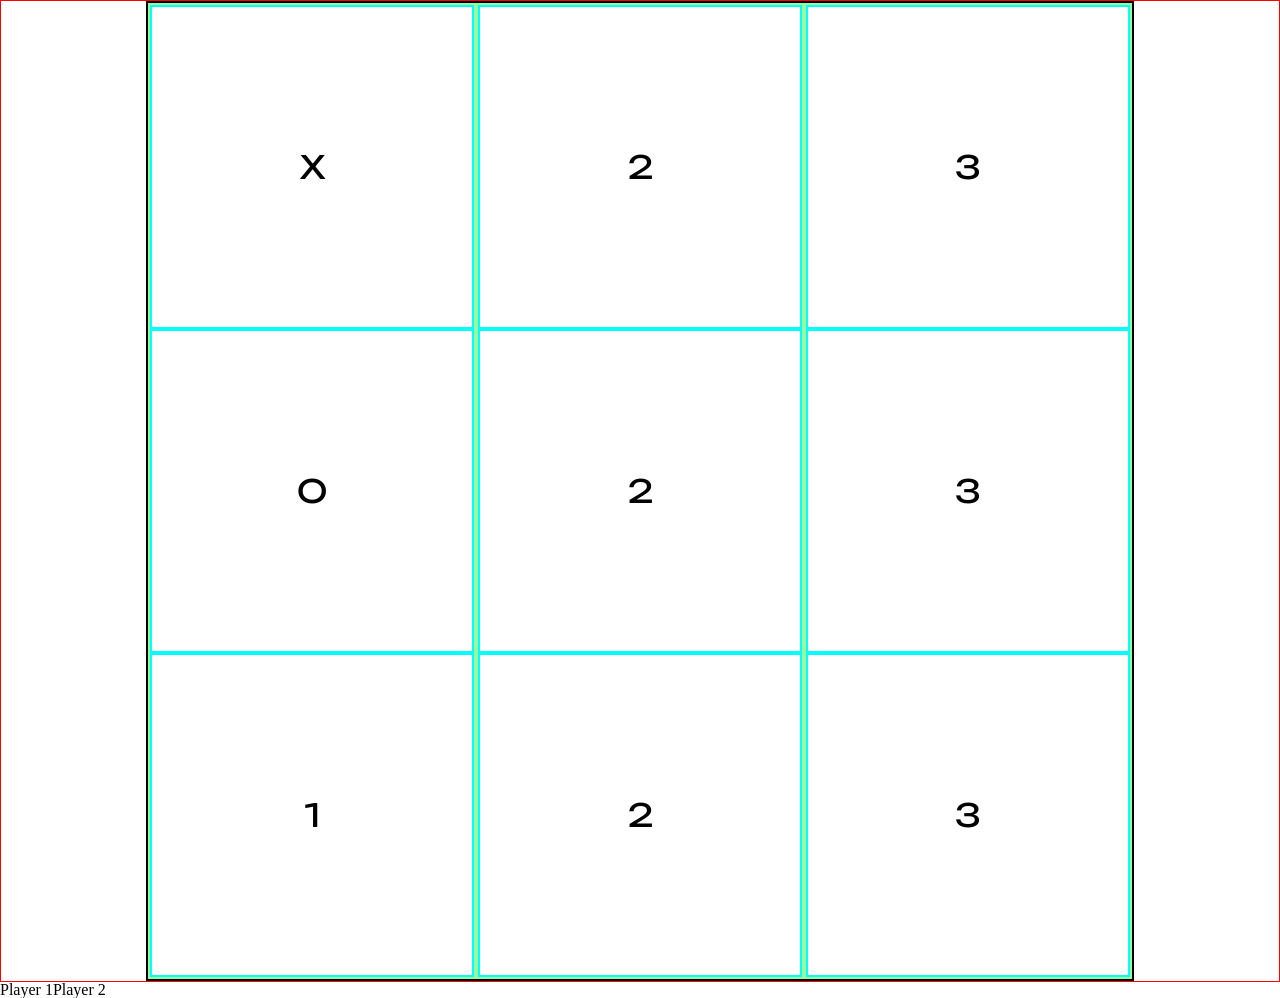
==== index.html @ f2a59a57 "Create static board" ====
<!DOCTYPE html>
<html lang="en">
  <head>
    <meta charset="UTF-8" />
    <meta http-equiv="X-UA-Compatible" content="IE=edge" />
    <meta name="viewport" content="width=device-width, initial-scale=1.0" />
    <link rel="stylesheet" href="style.css" />
    <title>Tic-Tac-Toe</title>
  </head>
  <body>
    <div class="container">      
      <div class="board">
        <div class="column">
          <span class="square">X</span>
          <span class="square">O</span>
          <span class="square">1</span>
        </div>
        <div class="column">
          <span class="square">2</span>
          <span class="square">2</span>
          <span class="square">2</span>
        </div>
        <div class="column">
          <span class="square">3</span>
          <span class="square">3</span>
          <span class="square">3</span>
        </div>
      </div>
    </div>
    <div class="score">
      <div class="score-left">
        <span>Player 1</span>
      </div>
      <div class="score-rigth">
        <span>Player 2</span>
      </div>
    </div>
  </body>
</html>
---- style.css ----
@import url("https://fonts.googleapis.com/css2?family=Unbounded&display=swap");

html, body, div, span, applet, object, iframe,
h1, h2, h3, h4, h5, h6, p, blockquote, pre,
a, abbr, acronym, address, big, cite, code,
del, dfn, em, img, ins, kbd, q, s, samp,
small, strike, strong, sub, sup, tt, var,
b, u, i, center,
dl, dt, dd, ol, ul, li,
fieldset, form, label, legend,
table, caption, tbody, tfoot, thead, tr, th, td,
article, aside, canvas, details, embed, 
figure, figcaption, footer, header, hgroup, 
menu, nav, output, ruby, section, summary,
time, mark, audio, video {
	margin: 0;
	padding: 0;
	border: 0;
	font-size: 100%;
	font: inherit;
	vertical-align: baseline;
}
/* HTML5 display-role reset for older browsers */
article, aside, details, figcaption, figure, 
footer, header, hgroup, menu, nav, section {
	display: block;
}
body {
	line-height: 1;
}
ol, ul {
	list-style: none;
}
blockquote, q {
	quotes: none;
}
blockquote:before, blockquote:after,
q:before, q:after {
	content: '';
	content: none;
}
table {
	border-collapse: collapse;
	border-spacing: 0;
}

/**********/

html, body {margin: 0; padding: 0; overflow-x:hidden;
}

.container {
  border: 1px solid red;
  display: flex;
  justify-content: center;
  align-items: center;
} 

.board {
  display: flex;
  border: 2px solid black;  
  font-family: "Unbounded";
  font-size: 2em;
}

.column{
  display: flex;
  flex-direction: column;
  justify-content: space-between;
  border: 2px solid palegreen;
}

.square {
  display: flex;  
  border: 2px solid aqua;
  width: 25vw;
  height: 25vw;
  justify-content: center;
  align-items: center;
}

.score {
  display: flex;
  
}
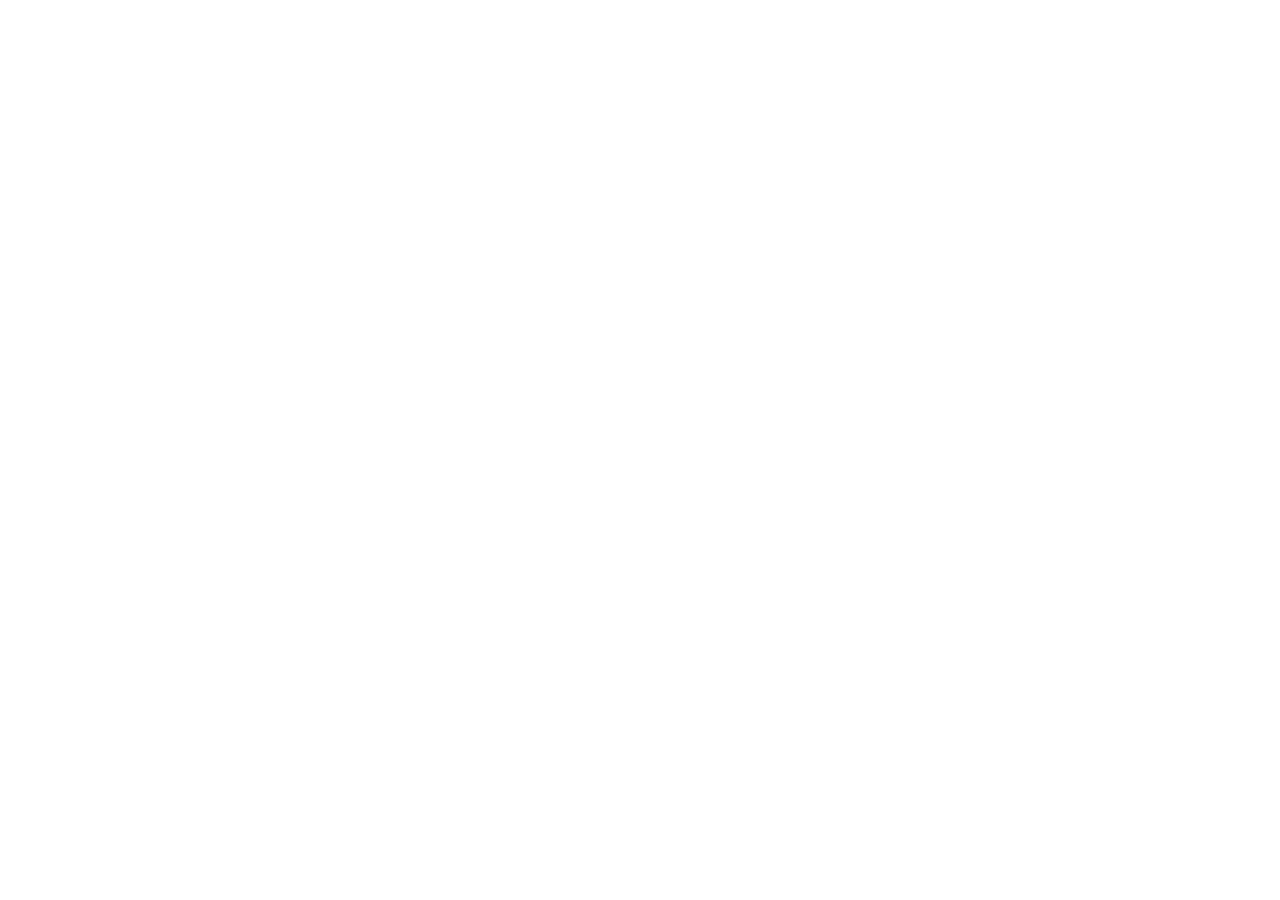
==== commit be6dbc07: "Finish static html of the game" ====
--- a/index.html
+++ b/index.html
@@ -1,39 +1,14 @@
 <!DOCTYPE html>
 <html lang="en">
-  <head>
-    <meta charset="UTF-8" />
-    <meta http-equiv="X-UA-Compatible" content="IE=edge" />
-    <meta name="viewport" content="width=device-width, initial-scale=1.0" />
-    <link rel="stylesheet" href="style.css" />
+<head>
+    <meta charset="UTF-8">
+    <meta http-equiv="X-UA-Compatible" content="IE=edge">
+    <meta name="viewport" content="width=device-width, initial-scale=1.0">
     <title>Tic-Tac-Toe</title>
-  </head>
-  <body>
-    <div class="container">      
-      <div class="board">
-        <div class="column">
-          <span class="square">X</span>
-          <span class="square">O</span>
-          <span class="square">1</span>
-        </div>
-        <div class="column">
-          <span class="square">2</span>
-          <span class="square">2</span>
-          <span class="square">2</span>
-        </div>
-        <div class="column">
-          <span class="square">3</span>
-          <span class="square">3</span>
-          <span class="square">3</span>
-        </div>
-      </div>
-    </div>
-    <div class="score">
-      <div class="score-left">
-        <span>Player 1</span>
-      </div>
-      <div class="score-rigth">
-        <span>Player 2</span>
-      </div>
-    </div>
-  </body>
-</html>
+</head>
+<body>
+    <div class="container">
+        
+    </div>    
+</body>
+</html>
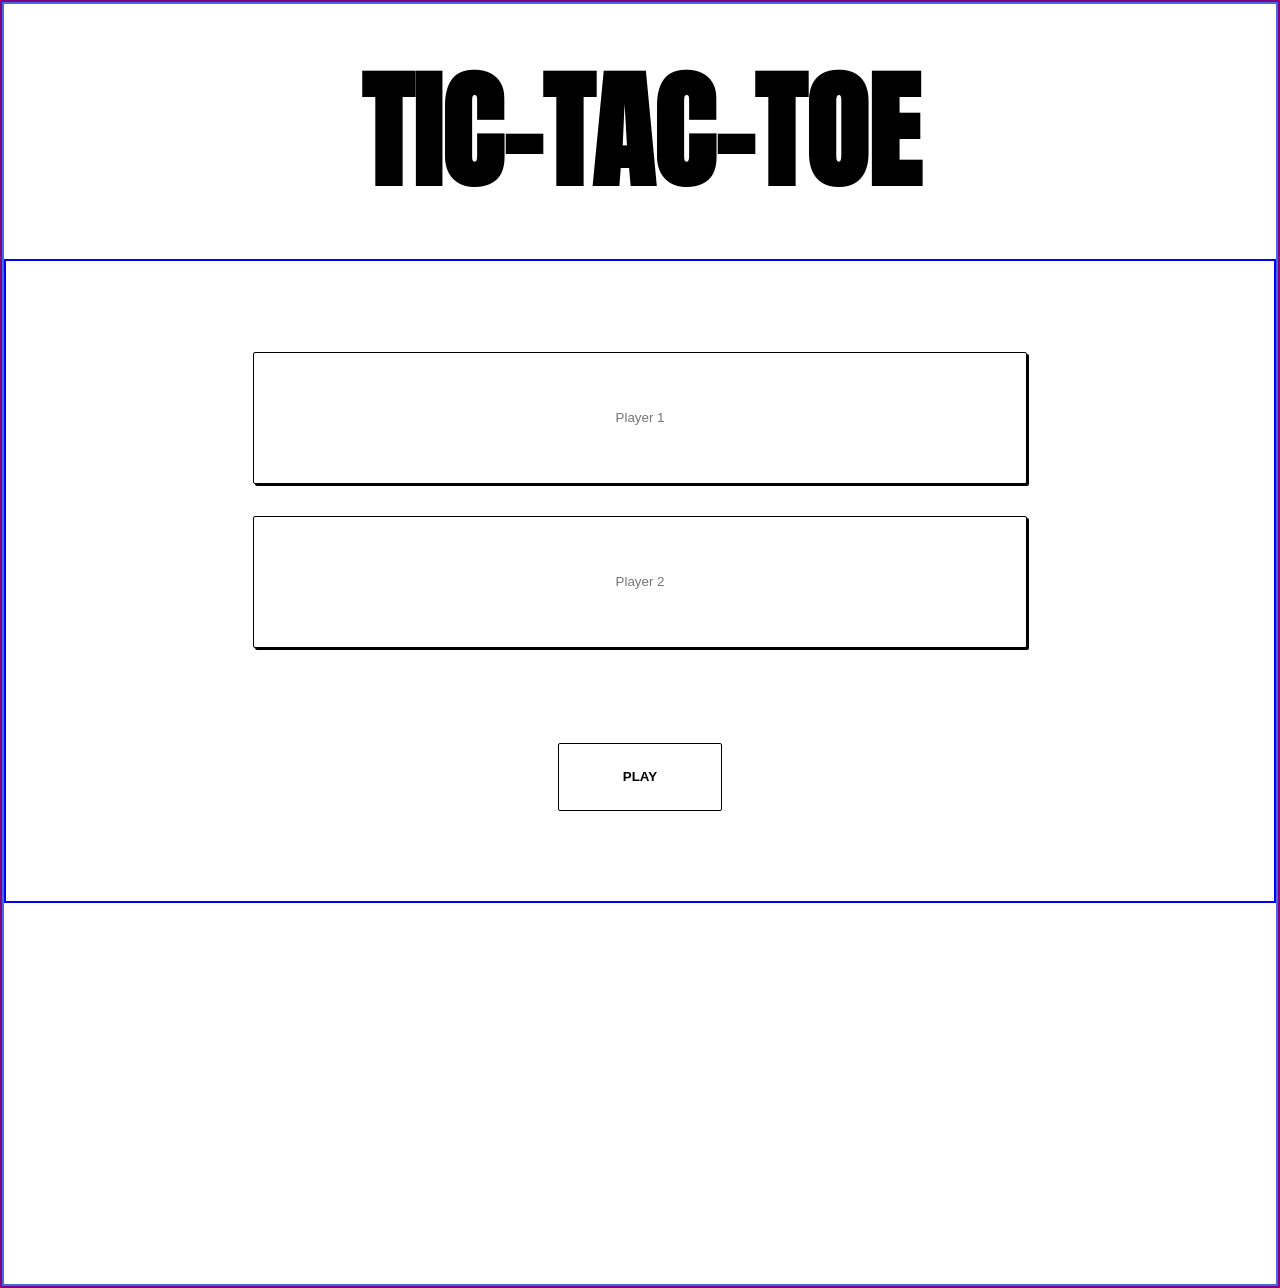
==== commit 4d2fc784: "Set the initial style to 250px width screens. Add a home page to define the name of the players. Add" ====
--- a/index.html
+++ b/index.html
@@ -1,14 +1,25 @@
 <!DOCTYPE html>
 <html lang="en">
-<head>
-    <meta charset="UTF-8">
-    <meta http-equiv="X-UA-Compatible" content="IE=edge">
-    <meta name="viewport" content="width=device-width, initial-scale=1.0">
+  <head>
+    <meta charset="UTF-8" />
+    <meta http-equiv="X-UA-Compatible" content="IE=edge" />
+    <meta name="viewport" content="width=device-width, initial-scale=1.0" />
+    <link rel="stylesheet" href="style.css" />
+    <script src="game.js" defer></script>
     <title>Tic-Tac-Toe</title>
-</head>
-<body>
+  </head>
+  <body>
     <div class="container">
-        
-    </div>    
-</body>
-</html>+      <div class="wrapper">
+        <div id="settings" class="settings">
+          <h1>tic-tac-toe</h1>
+          <form id="form-players" method="get" action="game.html?player1=player1&player2=player2">
+            <input type="text" name="player1" id="player1" placeholder="Player 1"/>
+            <input type="text" name="player2" id="player2" placeholder="Player 2"/> 
+            <button type="submit">play</button>
+          </form>
+        </div>
+      </div>
+    </div>
+  </body>
+</html>
--- a/style.css
+++ b/style.css
@@ -0,0 +1,182 @@
+@import url("https://fonts.googleapis.com/css2?family=Unbounded&display=swap");
+@import url('https://fonts.googleapis.com/css2?family=Anton&display=swap');
+
+/*** Reset ***/
+
+html, body, div, span, applet, object, iframe,
+h1, h2, h3, h4, h5, h6, p, blockquote, pre,
+a, abbr, acronym, address, big, cite, code,
+del, dfn, em, img, ins, kbd, q, s, samp,
+small, strike, strong, sub, sup, tt, var,
+b, u, i, center,
+dl, dt, dd, ol, ul, li,
+fieldset, form, label, legend,
+table, caption, tbody, tfoot, thead, tr, th, td,
+article, aside, canvas, details, embed, 
+figure, figcaption, footer, header, hgroup, 
+menu, nav, output, ruby, section, summary,
+time, mark, audio, video {
+	margin: 0;
+	padding: 0;
+	border: 0;
+	font-size: 100%;
+	font: inherit;
+	vertical-align: baseline;
+}
+/* HTML5 display-role reset for older browsers */
+article, aside, details, figcaption, figure, 
+footer, header, hgroup, menu, nav, section {
+	display: block;
+}
+body {
+	line-height: 1;
+}
+ol, ul {
+	list-style: none;
+}
+blockquote, q {
+	quotes: none;
+}
+blockquote:before, blockquote:after,
+q:before, q:after {
+	content: '';
+	content: none;
+}
+table {
+	border-collapse: collapse;
+	border-spacing: 0;
+}
+
+/**********/
+
+html, body {margin: 0; padding: 0; overflow-x:hidden;  
+   font-family: 'Anton', sans-serif; 
+}
+
+header {
+  border: 5px solid red;
+}
+
+/*** Main Style ***/
+
+.container {
+  border: 2px solid purple;
+}
+
+.wrapper {
+  border: 2px solid royalblue;
+}
+
+.board {
+  border: 2px solid green;
+  display: flex;
+}
+
+.column{
+  border: 2px solid aqua;
+  flex-flow: column;
+  width: 100%;
+}
+
+.square {
+  display: block;
+  border: 2px solid black;
+  height: calc(100vw/3 - 12px);
+}
+
+.status{
+  border: 2px solid chartreuse;
+  text-align: center;
+  margin-top: 5%;
+}
+
+.status p {
+  background-color: grey;
+  display: inline-block;
+  padding: 3% 3%;
+}
+
+.score {
+  display: flex;
+  border: 2px saddlebrown;
+  justify-content: center;
+  gap: 5%;
+  margin-top: 5%;
+}
+
+.score > div {
+  padding: 5% 5%;
+  text-align: center;
+  min-width: calc(100vw / 2 - 5vh);
+}
+
+.score-left {
+  border: 2px solid crimson;
+}
+
+.score-right {
+  border: 2px solid blue;
+}
+
+.score-left p, .score-right p{
+  background-color: grey;
+  margin-bottom: 5%;
+  padding: 5% 2%;
+}
+
+
+.score p{
+  background-color: grey;
+}
+
+.settings {
+  display: flex;
+  flex-flow: column;
+  height: 100vw;
+}
+
+.settings h1 {
+  text-align: center;
+  font-family: 'Anton', sans-serif;
+  font-size: calc(100vw/10);
+  padding: 5%;
+  font-weight:bold;
+  text-transform: uppercase;
+  
+}
+
+form {
+  border: 2px solid blue;
+  display: flex;
+  flex-flow: column;
+  height: 50vw;
+  justify-content: center;
+  gap: 5%;
+}
+
+form input {
+  width: 60vw;
+  height: 20%;
+  text-align: center;
+  align-self: center;
+  border: 1px solid black;
+  box-shadow: 2px 2px black; 
+  border-radius: 2px;
+  outline: none;
+}
+
+form button {
+  text-transform: uppercase;
+  padding: 2% 5%;
+  font-weight: bold;
+  border: 1px solid black;
+  border-radius: 2px;
+  background: none;
+  margin-inline: auto;
+  margin-top: 5%;
+}
+
+.currentPlayer {
+  border: 2px solid gold;
+}
+
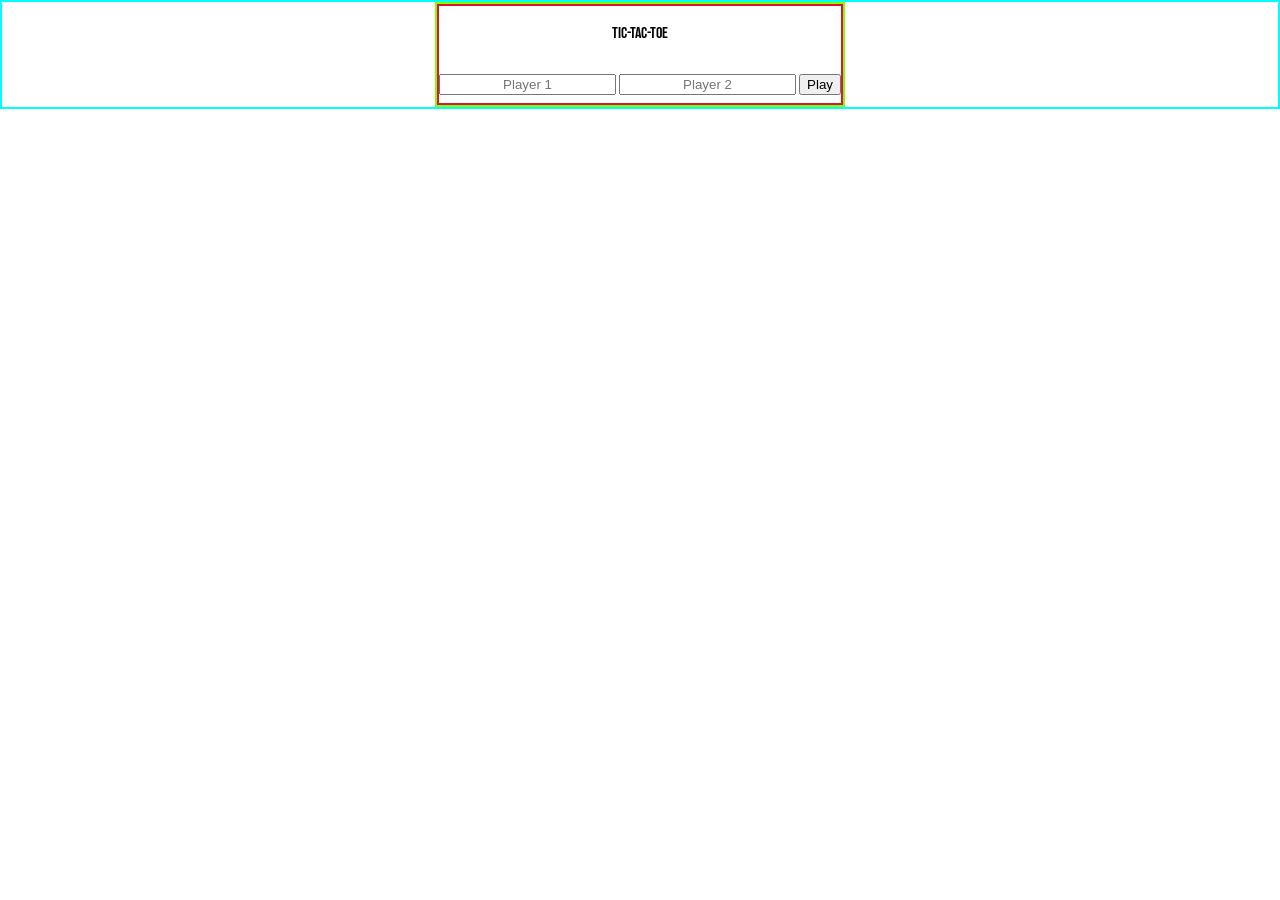
==== commit cca341f5: "Add the home page for configuring the players" ====
--- a/index.html
+++ b/index.html
@@ -10,13 +10,23 @@
   </head>
   <body>
     <div class="container">
-      <div class="wrapper">
-        <div id="settings" class="settings">
-          <h1>tic-tac-toe</h1>
-          <form id="form-players" method="get" action="game.html?player1=player1&player2=player2">
-            <input type="text" name="player1" id="player1" placeholder="Player 1"/>
-            <input type="text" name="player2" id="player2" placeholder="Player 2"/> 
-            <button type="submit">play</button>
+      <div class="wrapper-modal">
+        <div class="modal">
+          <form action="game.html?player1=player1&player2=player2" method="get">
+            <h1>tic-tac-toe</h1>
+            <input
+              type="text"
+              name="player1"
+              id="player1"
+              placeholder="Player 1"
+            />
+            <input
+              type="text"
+              name="player2"
+              id="player2"
+              placeholder="Player 2"
+            />
+            <button type="submit">Play</button>
           </form>
         </div>
       </div>
--- a/style.css
+++ b/style.css
@@ -1,56 +1,142 @@
 @import url("https://fonts.googleapis.com/css2?family=Unbounded&display=swap");
-@import url('https://fonts.googleapis.com/css2?family=Anton&display=swap');
+@import url("https://fonts.googleapis.com/css2?family=Bebas+Neue&display=swap");
+@import url("https://fonts.googleapis.com/css2?family=Mynerve&display=swap");
 
 /*** Reset ***/
 
-html, body, div, span, applet, object, iframe,
-h1, h2, h3, h4, h5, h6, p, blockquote, pre,
-a, abbr, acronym, address, big, cite, code,
-del, dfn, em, img, ins, kbd, q, s, samp,
-small, strike, strong, sub, sup, tt, var,
-b, u, i, center,
-dl, dt, dd, ol, ul, li,
-fieldset, form, label, legend,
-table, caption, tbody, tfoot, thead, tr, th, td,
-article, aside, canvas, details, embed, 
-figure, figcaption, footer, header, hgroup, 
-menu, nav, output, ruby, section, summary,
-time, mark, audio, video {
-	margin: 0;
-	padding: 0;
-	border: 0;
-	font-size: 100%;
-	font: inherit;
-	vertical-align: baseline;
+html,
+body,
+div,
+span,
+applet,
+object,
+iframe,
+h1,
+h2,
+h3,
+h4,
+h5,
+h6,
+p,
+blockquote,
+pre,
+a,
+abbr,
+acronym,
+address,
+big,
+cite,
+code,
+del,
+dfn,
+em,
+img,
+ins,
+kbd,
+q,
+s,
+samp,
+small,
+strike,
+strong,
+sub,
+sup,
+tt,
+var,
+b,
+u,
+i,
+center,
+dl,
+dt,
+dd,
+ol,
+ul,
+li,
+fieldset,
+form,
+label,
+legend,
+table,
+caption,
+tbody,
+tfoot,
+thead,
+tr,
+th,
+td,
+article,
+aside,
+canvas,
+details,
+embed,
+figure,
+figcaption,
+footer,
+header,
+hgroup,
+menu,
+nav,
+output,
+ruby,
+section,
+summary,
+time,
+mark,
+audio,
+video {
+  margin: 0;
+  padding: 0;
+  border: 0;
+  font-size: 100%;
+  font: inherit;
+  vertical-align: baseline;
 }
 /* HTML5 display-role reset for older browsers */
-article, aside, details, figcaption, figure, 
-footer, header, hgroup, menu, nav, section {
-	display: block;
+article,
+aside,
+details,
+figcaption,
+figure,
+footer,
+header,
+hgroup,
+menu,
+nav,
+section {
+  display: block;
 }
 body {
-	line-height: 1;
-}
-ol, ul {
-	list-style: none;
-}
-blockquote, q {
-	quotes: none;
-}
-blockquote:before, blockquote:after,
-q:before, q:after {
-	content: '';
-	content: none;
+  line-height: 1;
+}
+ol,
+ul {
+  list-style: none;
+}
+blockquote,
+q {
+  quotes: none;
+}
+blockquote:before,
+blockquote:after,
+q:before,
+q:after {
+  content: "";
+  content: none;
 }
 table {
-	border-collapse: collapse;
-	border-spacing: 0;
+  border-collapse: collapse;
+  border-spacing: 0;
 }
 
 /**********/
 
-html, body {margin: 0; padding: 0; overflow-x:hidden;  
-   font-family: 'Anton', sans-serif; 
+html,
+body {
+  margin: 0;
+  padding: 0;
+  overflow-x: hidden;
+  font-family: "Bebas Neue", cursive;
 }
 
 header {
@@ -60,31 +146,71 @@
 /*** Main Style ***/
 
 .container {
-  border: 2px solid purple;
-}
+  display: flex;
+  justify-content: center;
+  border: 2px solid aqua;
+}
+
 
 .wrapper {
   border: 2px solid royalblue;
 }
 
+.wrapper-modal {
+  border: 2px solid chartreuse; 
+}
+
+.modal {
+  border: 2px solid crimson;
+}
+
+.modal h1 {
+  margin-top: 5%;
+  margin-bottom: 5%;
+}
+
+.modal input {
+  margin-bottom: 2%;
+}
+
+.modal button {
+  margin-top: 3%;
+}
+
+
+
+
+
 .board {
   border: 2px solid green;
-  display: flex;
-}
-
-.column{
+  font-family: "Mynerve", cursive;
+  font-weight: 900;
+  font-size: 5rem;
+  display: flex;
+  margin: auto;
+  width: fit-content;
+  height: fit-content;
+}
+
+.column {
+  display: flex;
   border: 2px solid aqua;
   flex-flow: column;
   width: 100%;
 }
 
 .square {
-  display: block;
+  display: flex;
   border: 2px solid black;
-  height: calc(100vw/3 - 12px);
-}
-
-.status{
+  height: calc(100vw / 3 - 12px);
+  width: calc(100vw / 3 - 12px);
+  max-width: calc(300px / 3);
+  max-height: calc(300px / 3);
+  justify-content: center;
+  align-items: center;
+}
+
+.status {
   border: 2px solid chartreuse;
   text-align: center;
   margin-top: 5%;
@@ -107,76 +233,104 @@
 .score > div {
   padding: 5% 5%;
   text-align: center;
-  min-width: calc(100vw / 2 - 5vh);
+  width: calc(100vw / 2 - 5vh);
+}
+
+.score p {
+  background-color: grey;
+  padding: 5% 2%;
 }
 
 .score-left {
+  margin-left: 5%;
   border: 2px solid crimson;
 }
 
 .score-right {
+  margin-right: 5%;
   border: 2px solid blue;
 }
 
-.score-left p, .score-right p{
+.score-left p:first-child,
+.score-right p:first-child {
+  margin-bottom: 5%;
+}
+
+.score p {
   background-color: grey;
-  margin-bottom: 5%;
-  padding: 5% 2%;
-}
-
-
-.score p{
-  background-color: grey;
-}
-
-.settings {
-  display: flex;
-  flex-flow: column;
-  height: 100vw;
-}
-
-.settings h1 {
-  text-align: center;
-  font-family: 'Anton', sans-serif;
-  font-size: calc(100vw/10);
-  padding: 5%;
-  font-weight:bold;
-  text-transform: uppercase;
-  
-}
-
-form {
-  border: 2px solid blue;
-  display: flex;
-  flex-flow: column;
-  height: 50vw;
-  justify-content: center;
-  gap: 5%;
-}
-
-form input {
-  width: 60vw;
-  height: 20%;
-  text-align: center;
-  align-self: center;
-  border: 1px solid black;
-  box-shadow: 2px 2px black; 
-  border-radius: 2px;
-  outline: none;
-}
-
-form button {
-  text-transform: uppercase;
-  padding: 2% 5%;
-  font-weight: bold;
-  border: 1px solid black;
-  border-radius: 2px;
-  background: none;
-  margin-inline: auto;
-  margin-top: 5%;
 }
 
 .currentPlayer {
   border: 2px solid gold;
 }
 
+.wrapper-settings {
+  border: 2px solid red;
+  display: flex;
+  margin: auto;
+  width: calc(100vw / 2);
+}
+
+.settings {
+  border: 2px solid steelblue;
+  flex-direction: column;
+  justify-content: center;
+  align-items: center;
+  margin-top: 10%;
+}
+
+form {
+  text-align: center;
+}
+
+form > h1,
+form > input {
+  text-align: center;
+}
+
+.settings h1 {
+}
+
+.settings input {
+  box-sizing: border-box;
+  width: 100%;
+}
+
+/** > 250px */
+
+@media screen and (min-width: 350px) {
+  .board {
+    font-size: 8em;
+  }
+
+  .status,
+  .score {
+    font-size: 1.5em;
+  }
+}
+
+@media screen and (min-width: 500px) {
+  .container {
+    display: flex;
+    justify-content: center;
+    align-items: center;
+  }
+
+  .wrapper {
+    border: 2px solid rebeccapurple;
+    width: 500px;
+  }
+
+  .board {
+    height: 500px;
+    margin: auto;
+    margin-top: 10%;
+    width: fit-content;
+    height: fit-content;
+  }
+
+  .square {
+    height: calc(300px / 3);
+    width: calc(300px / 3);
+  }
+}
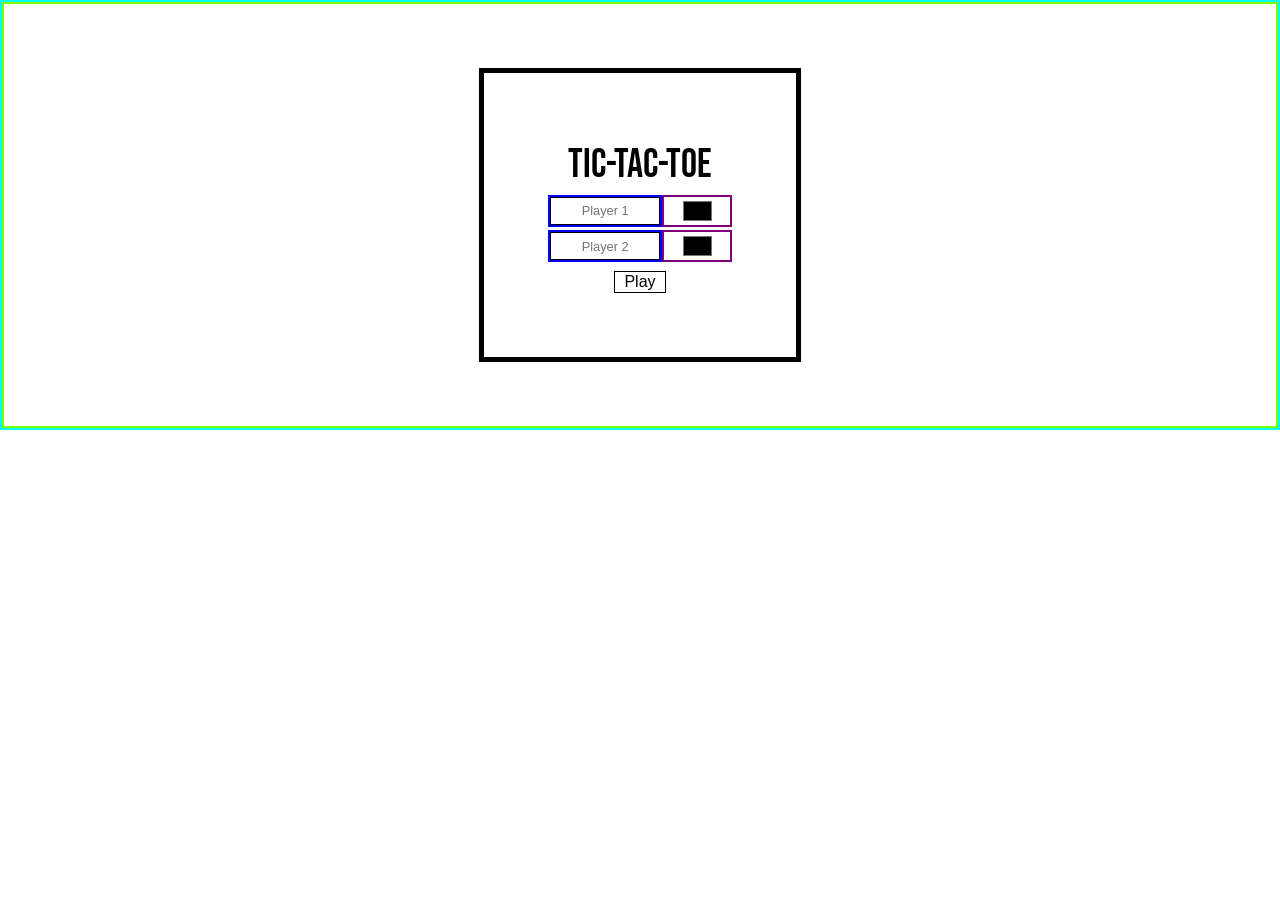
==== commit da6408d1: "Finish the home page" ====
--- a/index.html
+++ b/index.html
@@ -12,20 +12,34 @@
     <div class="container">
       <div class="wrapper-modal">
         <div class="modal">
-          <form action="game.html?player1=player1&player2=player2" method="get">
+            <form action="game.html?player1=player1&color1player=color1player&player2=player2&color2player=color2player" method="get">
             <h1>tic-tac-toe</h1>
-            <input
-              type="text"
-              name="player1"
-              id="player1"
-              placeholder="Player 1"
-            />
-            <input
-              type="text"
-              name="player2"
-              id="player2"
-              placeholder="Player 2"
-            />
+            <div class="row">
+              <div class="column">
+                <input
+                  type="text"
+                  name="player1"
+                  id="player1"
+                  placeholder="Player 1"
+                />
+              </div>
+              <div class="column">
+                <input type="color" name="color1player" id="color1player" />
+              </div>
+            </div>
+            <div class="row">
+              <div class="column">
+                <input
+                  type="text"
+                  name="player2"
+                  id="player2"
+                  placeholder="Player 2"
+                />
+              </div>
+              <div class="column">
+                <input type="color" name="color2player" id="color2player" />
+              </div>
+            </div>
             <button type="submit">Play</button>
           </form>
         </div>
--- a/style.css
+++ b/style.css
@@ -148,38 +148,95 @@
 .container {
   display: flex;
   justify-content: center;
+  align-items: center;
   border: 2px solid aqua;
 }
-
 
 .wrapper {
   border: 2px solid royalblue;
 }
 
 .wrapper-modal {
-  border: 2px solid chartreuse; 
+  border: 2px solid chartreuse;
+  width: 100%;
 }
 
 .modal {
+  display: flex;
   border: 2px solid crimson;
-}
-
-.modal h1 {
+  margin: 5%;
+  justify-content: center;
+}
+
+.row {
+  display: flex;
+  flex-direction: row;
+  flex-wrap: wrap;
+  width: 100%;
+}
+
+.row:first-of-type{
+  margin-bottom: 2%;
+}
+
+.column {
+  display: flex;
+  justify-content: center;
+  flex-direction: column;
+  flex-basis: 100%;
+  flex: 1;
+}
+
+.column:nth-of-type(odd){
+  border: 2px solid blue;
+  width: 60%;
+}
+
+.column:nth-child(even){
+  border: 2px solid purple;
+  align-items: center;
+}
+
+
+.modal form h1{
   margin-top: 5%;
   margin-bottom: 5%;
-}
-
-.modal input {
-  margin-bottom: 2%;
+  text-align: center;
+  font-size: 1.5rem;
+}
+
+.modal form input{
+  padding: 5%;
+  font-size: .8rem;
+}
+
+.modal input[type="text"] {
+  border: 1px solid black;
+  text-align: center;
+  height: 100%;
+}
+
+.modal input[type="color"] {
+  background-color: transparent;
+  padding: 0;
+  width: 50%;
+  height: 100%;
+  border:none;
+  cursor: pointer;
+}
+
+.modal input:focus {
+  outline: none;
 }
 
 .modal button {
-  margin-top: 3%;
-}
-
-
-
-
+  display: block;
+  margin: auto;
+  margin-top: 5%;
+  padding-inline: 5%;
+  border: 1px solid black;
+  background-color: white;
+}
 
 .board {
   border: 2px solid green;
@@ -260,42 +317,6 @@
   background-color: grey;
 }
 
-.currentPlayer {
-  border: 2px solid gold;
-}
-
-.wrapper-settings {
-  border: 2px solid red;
-  display: flex;
-  margin: auto;
-  width: calc(100vw / 2);
-}
-
-.settings {
-  border: 2px solid steelblue;
-  flex-direction: column;
-  justify-content: center;
-  align-items: center;
-  margin-top: 10%;
-}
-
-form {
-  text-align: center;
-}
-
-form > h1,
-form > input {
-  text-align: center;
-}
-
-.settings h1 {
-}
-
-.settings input {
-  box-sizing: border-box;
-  width: 100%;
-}
-
 /** > 250px */
 
 @media screen and (min-width: 350px) {
@@ -310,6 +331,14 @@
 }
 
 @media screen and (min-width: 500px) {
+  
+  .modal {
+    margin-inline: auto;
+    width: fit-content;
+    height: fit-content;
+    padding: 5%;
+    border: 5px solid #000000;
+  }
   .container {
     display: flex;
     justify-content: center;
@@ -322,7 +351,6 @@
   }
 
   .board {
-    height: 500px;
     margin: auto;
     margin-top: 10%;
     width: fit-content;
@@ -333,4 +361,17 @@
     height: calc(300px / 3);
     width: calc(300px / 3);
   }
-}
+  
+}
+
+@media screen and (min-width: 600px){
+
+
+  .modal form h1 {
+    font-size: 2.5rem;
+  }
+
+  .modal form button {
+    font-size: 1rem;
+  }
+}
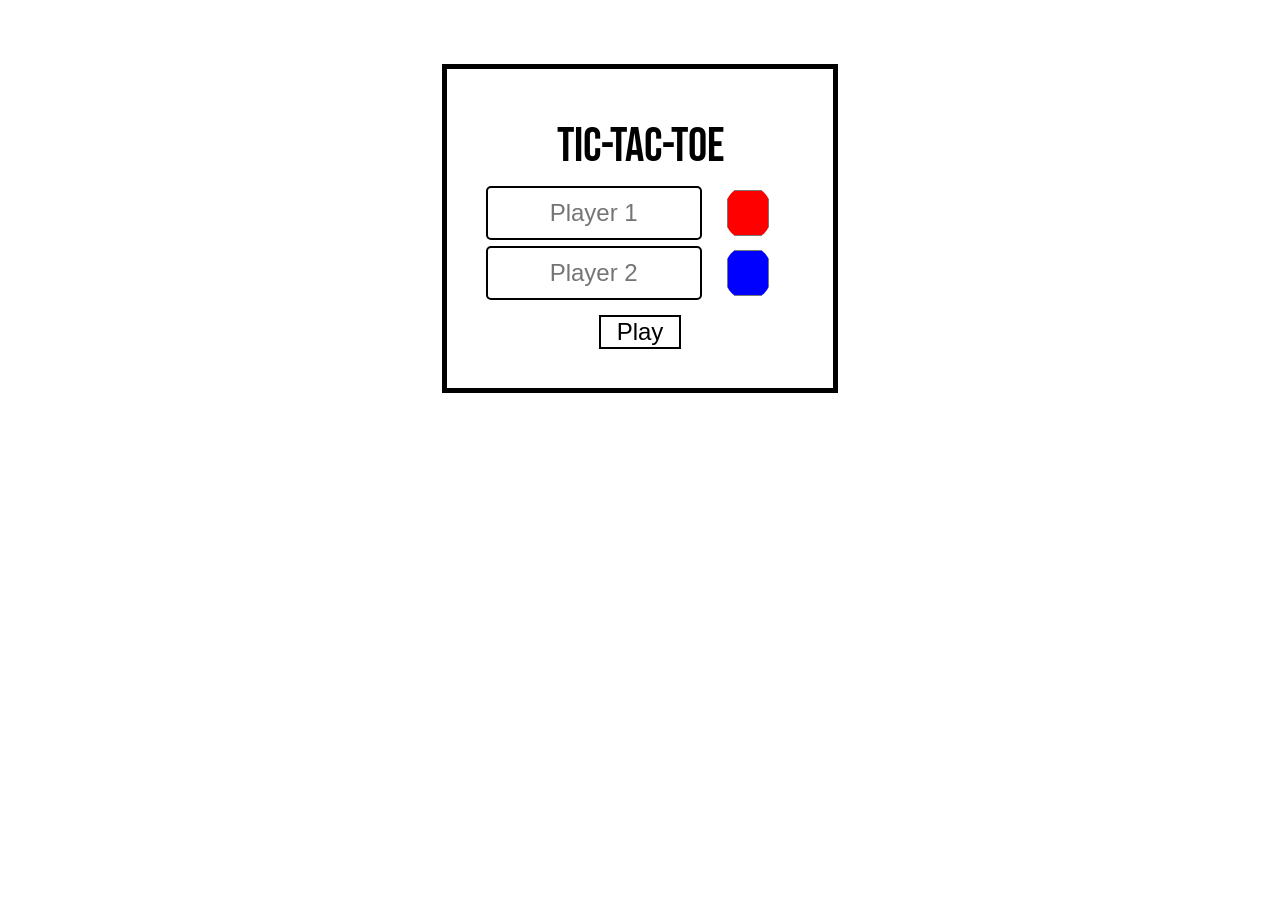
==== commit 140d3f25: "Add dynamic color picker  and finish the game style." ====
--- a/index.html
+++ b/index.html
@@ -12,7 +12,10 @@
     <div class="container">
       <div class="wrapper-modal">
         <div class="modal">
-            <form action="game.html?player1=player1&color1player=color1player&player2=player2&color2player=color2player" method="get">
+          <form
+            action="game.html?player1=player1&player1color=player1color&player2=player2&player2color=player2color"
+            method="get"
+          >
             <h1>tic-tac-toe</h1>
             <div class="row">
               <div class="column">
@@ -24,7 +27,12 @@
                 />
               </div>
               <div class="column">
-                <input type="color" name="color1player" id="color1player" />
+                <input
+                  type="color"
+                  name="player1color"
+                  id="player1color"
+                  value="#FF0000"
+                />
               </div>
             </div>
             <div class="row">
@@ -37,7 +45,7 @@
                 />
               </div>
               <div class="column">
-                <input type="color" name="color2player" id="color2player" />
+                <input type="color" name="player2color" id="player2color" value="#0000FF"/>
               </div>
             </div>
             <button type="submit">Play</button>
--- a/style.css
+++ b/style.css
@@ -139,31 +139,20 @@
   font-family: "Bebas Neue", cursive;
 }
 
-header {
-  border: 5px solid red;
-}
-
 /*** Main Style ***/
 
 .container {
   display: flex;
   justify-content: center;
   align-items: center;
-  border: 2px solid aqua;
-}
-
-.wrapper {
-  border: 2px solid royalblue;
 }
 
 .wrapper-modal {
-  border: 2px solid chartreuse;
   width: 100%;
 }
 
 .modal {
   display: flex;
-  border: 2px solid crimson;
   margin: 5%;
   justify-content: center;
 }
@@ -175,7 +164,7 @@
   width: 100%;
 }
 
-.row:first-of-type{
+.row:first-of-type {
   margin-bottom: 2%;
 }
 
@@ -187,31 +176,30 @@
   flex: 1;
 }
 
-.column:nth-of-type(odd){
-  border: 2px solid blue;
-  width: 60%;
-}
-
-.column:nth-child(even){
-  border: 2px solid purple;
+.column:nth-of-type(odd) {
+  width: 70%;
+}
+
+.column:nth-child(even) {
   align-items: center;
 }
 
-
-.modal form h1{
+.modal form h1 {
   margin-top: 5%;
   margin-bottom: 5%;
   text-align: center;
   font-size: 1.5rem;
 }
 
-.modal form input{
+.modal form input {
   padding: 5%;
-  font-size: .8rem;
+  font-size: 0.8rem;
+  cursor: pointer;
 }
 
 .modal input[type="text"] {
-  border: 1px solid black;
+  border-radius: 5px;
+  border: 2px solid black;
   text-align: center;
   height: 100%;
 }
@@ -221,8 +209,8 @@
   padding: 0;
   width: 50%;
   height: 100%;
-  border:none;
-  cursor: pointer;
+  border: 0px solid black;
+  border-radius: 100px;
 }
 
 .modal input:focus {
@@ -234,12 +222,12 @@
   margin: auto;
   margin-top: 5%;
   padding-inline: 5%;
-  border: 1px solid black;
   background-color: white;
+  border: 2px solid black;
+  cursor: pointer;
 }
 
 .board {
-  border: 2px solid green;
   font-family: "Mynerve", cursive;
   font-weight: 900;
   font-size: 5rem;
@@ -247,11 +235,12 @@
   margin: auto;
   width: fit-content;
   height: fit-content;
+  border-radius: 5px;
+  border: 2px solid black;
 }
 
 .column {
   display: flex;
-  border: 2px solid aqua;
   flex-flow: column;
   width: 100%;
 }
@@ -267,34 +256,36 @@
   align-items: center;
 }
 
-.status {
-  border: 2px solid chartreuse;
+.status-wrapper {
   text-align: center;
   margin-top: 5%;
 }
 
-.status p {
-  background-color: grey;
-  display: inline-block;
+.status {
+  width: fit-content;
+  margin: auto;
+  background: white;
+  border-inline: 0;
+  border-radius: 5px;
   padding: 3% 3%;
 }
 
 .score {
   display: flex;
-  border: 2px saddlebrown;
   justify-content: center;
   gap: 5%;
   margin-top: 5%;
 }
 
 .score > div {
-  padding: 5% 5%;
+  padding: 3% 3%;
   text-align: center;
   width: calc(100vw / 2 - 5vh);
+  border-radius: 5px;
 }
 
 .score p {
-  background-color: grey;
+  background-color: #fff;
   padding: 5% 2%;
 }
 
@@ -313,30 +304,31 @@
   margin-bottom: 5%;
 }
 
-.score p {
-  background-color: grey;
-}
-
 /** > 250px */
+
+@media screen and (min-width: 250px) {
+  .board {
+    font-size: 8em;
+  }
+}
 
 @media screen and (min-width: 350px) {
   .board {
     font-size: 8em;
   }
 
-  .status,
+  .status-wrapper,
   .score {
     font-size: 1.5em;
   }
 }
 
 @media screen and (min-width: 500px) {
-  
   .modal {
     margin-inline: auto;
     width: fit-content;
     height: fit-content;
-    padding: 5%;
+    padding: 3%;
     border: 5px solid #000000;
   }
   .container {
@@ -346,7 +338,6 @@
   }
 
   .wrapper {
-    border: 2px solid rebeccapurple;
     width: 500px;
   }
 
@@ -361,17 +352,18 @@
     height: calc(300px / 3);
     width: calc(300px / 3);
   }
-  
-}
-
-@media screen and (min-width: 600px){
-
-
+}
+
+@media screen and (min-width: 600px) {
   .modal form h1 {
-    font-size: 2.5rem;
+    font-size: 3rem;
+  }
+
+  .modal form input {
+    font-size: 1.5rem;
   }
 
   .modal form button {
-    font-size: 1rem;
-  }
-}
+    font-size: 1.5rem;
+  }
+}
